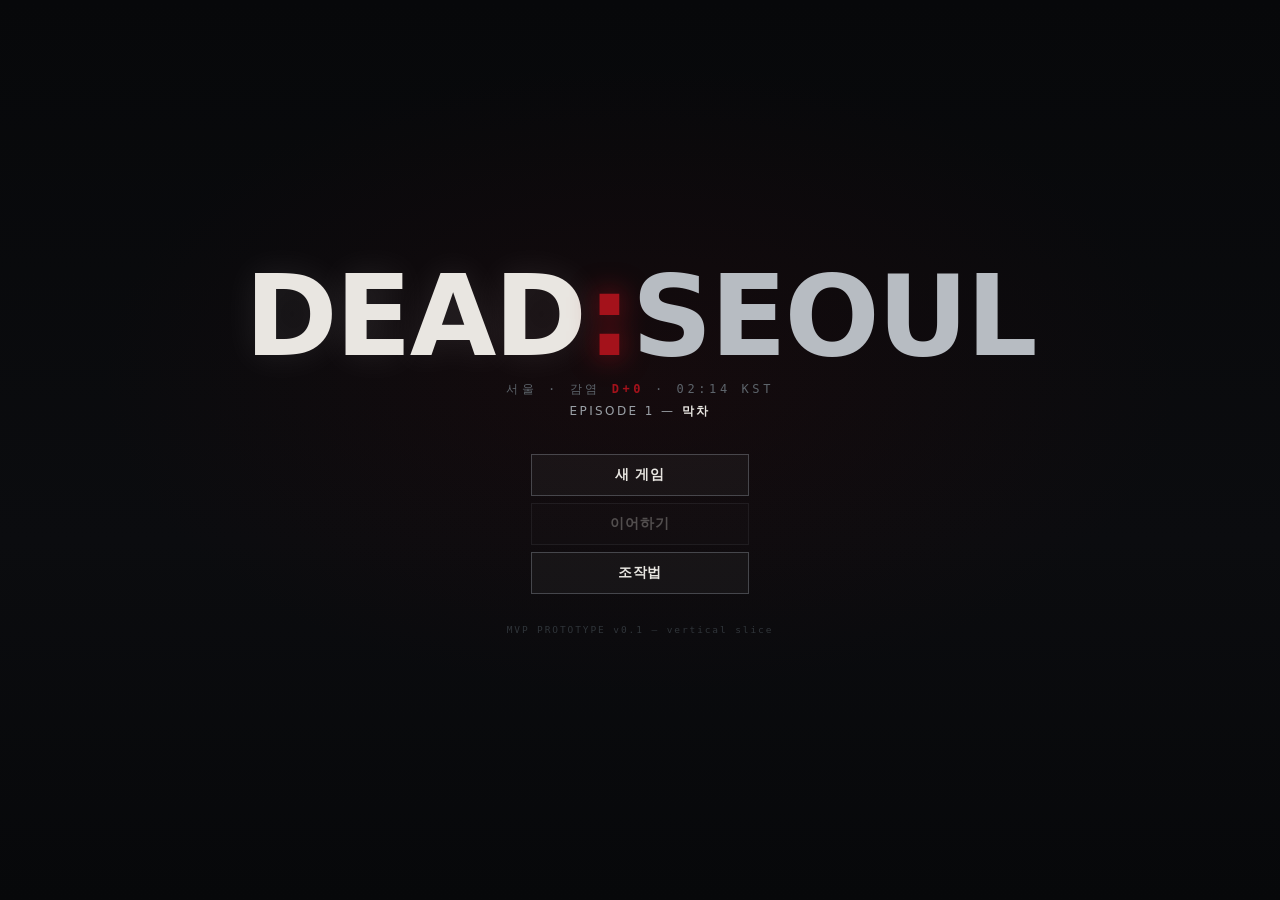
==== index.html @ 43e9d7fe "DEAD:SEOUL MVP v0.1 - EPISODE 1 vertical slice 2호선 5호차 내부 한 챕터를 끝까지 플레이 가능한 수직 슬라이스. 외부 이미지/사운드 에셋 없" ====
<!DOCTYPE html>
<html lang="ko">
<head>
<meta charset="utf-8">
<meta name="viewport" content="width=device-width,initial-scale=1,maximum-scale=1,user-scalable=no,viewport-fit=cover">
<meta name="theme-color" content="#07080a">
<title>DEAD:SEOUL — 1화 2호선</title>
<link rel="stylesheet" href="css/style.css">
</head>
<body>

<div id="stage">
  <!-- 월드 렌더 캔버스 (320x180 버퍼를 정수배 확대) -->
  <canvas id="screen" width="960" height="540"></canvas>

  <!-- ===================== HUD ===================== -->
  <div id="hud" class="hidden">

    <!-- 좌상단: 생존 스탯 -->
    <div id="stats">
      <div class="stat" data-k="hp">
        <span class="ico">HP</span>
        <div class="bar"><i></i><b></b></div>
        <span class="num">100</span>
      </div>
      <div class="stat" data-k="stamina">
        <span class="ico">STA</span>
        <div class="bar"><i></i><b></b></div>
        <span class="num">100</span>
      </div>
      <div class="stat" data-k="hunger">
        <span class="ico">허기</span>
        <div class="bar"><i></i><b></b></div>
        <span class="num">100</span>
      </div>
      <div class="stat" data-k="thirst">
        <span class="ico">갈증</span>
        <div class="bar"><i></i><b></b></div>
        <span class="num">100</span>
      </div>
      <div id="statuses"></div>
    </div>

    <!-- 우상단: 목표 -->
    <div id="objective">
      <div class="label">현재 목표</div>
      <div class="text">—</div>
      <div class="sub"></div>
    </div>

    <!-- 중앙 상단: 경고 배너 -->
    <div id="banner"></div>

    <!-- 하단 중앙: 핫바 -->
    <div id="hotbar"></div>

    <!-- 하단: 장착 정보 -->
    <div id="equip">
      <div class="slot" id="eq-weapon"><span class="k">무기</span><span class="v">맨손</span><div class="dur"><i></i></div></div>
      <div class="slot" id="eq-armor"><span class="k">보호구</span><span class="v">없음</span></div>
    </div>

    <!-- 상호작용 프롬프트 -->
    <div id="prompt" class="hidden"><kbd>E</kbd><span class="t"></span></div>

    <!-- 홀드 진행바 -->
    <div id="holdbar" class="hidden"><div class="lbl"></div><div class="track"><i></i></div></div>

    <!-- 토스트 로그 -->
    <div id="toasts"></div>

    <!-- 조준점 -->
    <div id="crosshair" class="hidden"></div>
  </div>

  <!-- ===================== 대화창 ===================== -->
  <div id="dialogue" class="hidden">
    <div class="portrait"><canvas width="64" height="64"></canvas></div>
    <div class="body">
      <div class="who">—</div>
      <div class="line"></div>
      <div class="choices hidden"></div>
      <div class="next">▼ <span>Space / 클릭</span></div>
    </div>
  </div>

  <!-- ===================== 인벤토리 / 제작 ===================== -->
  <div id="panel" class="hidden">
    <div class="panel-head">
      <div class="tabs">
        <button data-tab="inv" class="on">소지품 <kbd>Tab</kbd></button>
        <button data-tab="craft">제작 <kbd>C</kbd></button>
      </div>
      <button class="close">닫기 <kbd>Esc</kbd></button>
    </div>

    <div class="panel-body">
      <section data-pane="inv">
        <div class="grid" id="inv-grid"></div>
        <div class="detail" id="inv-detail">
          <div class="d-ico"><canvas width="48" height="48"></canvas></div>
          <div class="d-name">—</div>
          <div class="d-tag"></div>
          <div class="d-desc">아이템을 선택하세요.</div>
          <div class="d-stats"></div>
          <div class="d-acts"></div>
        </div>
      </section>

      <section data-pane="craft" class="hidden">
        <div class="recipes" id="craft-list"></div>
        <div class="detail" id="craft-detail">
          <div class="d-ico"><canvas width="48" height="48"></canvas></div>
          <div class="d-name">—</div>
          <div class="d-tag"></div>
          <div class="d-desc">제작할 물건을 선택하세요.</div>
          <div class="d-mats"></div>
          <div class="d-acts"></div>
        </div>
      </section>
    </div>
  </div>

  <!-- ===================== 타이틀 ===================== -->
  <div id="title">
    <div class="tv">
      <h1><span class="dead">DEAD</span><span class="colon">:</span><span class="seoul">SEOUL</span></h1>
      <div class="tagline">서울 · 감염 <b>D+0</b> · 02:14 KST</div>
      <div class="ep">EPISODE 1 — <em>막차</em></div>
      <div class="menu">
        <button data-act="new">새 게임</button>
        <button data-act="continue" disabled>이어하기</button>
        <button data-act="howto">조작법</button>
      </div>
      <div class="build">MVP PROTOTYPE v0.1 — vertical slice</div>
    </div>
  </div>

  <!-- ===================== 조작법 ===================== -->
  <div id="howto" class="hidden">
    <div class="sheet">
      <h2>조작법</h2>
      <ul>
        <li><kbd>W</kbd><kbd>A</kbd><kbd>S</kbd><kbd>D</kbd> 또는 방향키 — 이동</li>
        <li><kbd>Shift</kbd> — 달리기 (스태미나 소모 · 소음 발생)</li>
        <li><kbd>마우스 좌클릭</kbd> / <kbd>Space</kbd> — 공격 (바라보는 방향으로 휘두름)</li>
        <li><kbd>E</kbd> — 상호작용 / 줍기 / 수색 (길게 누르는 작업도 있음)</li>
        <li><kbd>1</kbd>~<kbd>5</kbd> — 핫바 슬롯 사용 / 장착</li>
        <li><kbd>Tab</kbd> — 소지품, <kbd>C</kbd> — 제작, <kbd>F</kbd> — 휴대폰 손전등</li>
        <li><kbd>Esc</kbd> — 일시정지</li>
      </ul>
      <p class="tip">좀비는 <b>소리</b>에 반응합니다. 달리기와 문 개방은 큰 소음을 만듭니다. 등 뒤에서 치면 치명타.</p>
      <button class="back">돌아가기</button>
    </div>
  </div>

  <!-- ===================== 일시정지 ===================== -->
  <div id="pause" class="hidden">
    <div class="sheet">
      <h2>일시정지</h2>
      <div class="menu">
        <button data-act="resume">계속하기</button>
        <button data-act="save">저장</button>
        <button data-act="howto">조작법</button>
        <button data-act="title">타이틀로</button>
      </div>
    </div>
  </div>

  <!-- ===================== 사망 ===================== -->
  <div id="gameover" class="hidden">
    <div class="sheet">
      <h2 class="dead-h">사망</h2>
      <p class="cause">—</p>
      <div class="menu">
        <button data-act="retry">마지막 지점부터</button>
        <button data-act="title">타이틀로</button>
      </div>
    </div>
  </div>

  <!-- ===================== 챕터 전환 / 엔딩 ===================== -->
  <div id="cinema" class="hidden">
    <div class="cin-body">
      <div class="cin-kicker"></div>
      <div class="cin-title"></div>
      <div class="cin-text"></div>
      <button class="cin-next hidden">계속</button>
    </div>
  </div>

  <!-- ===================== 모바일 터치 컨트롤 ===================== -->
  <div id="touch" class="hidden">
    <div id="tstick"><i></i></div>
    <div id="tbtns">
      <button data-t="attack">공격</button>
      <button data-t="interact">E</button>
      <button data-t="run">달리기</button>
    </div>
  </div>

  <div id="loading">LOADING…</div>
</div>

<!-- ===================== 스크립트 (의존 순서) ===================== -->
<script src="js/core/utils.js"></script>
<script src="js/core/input.js"></script>
<script src="js/core/audio.js"></script>
<script src="js/core/gfx.js"></script>
<script src="js/data/items.js"></script>
<script src="js/world/tiles.js"></script>
<script src="js/world/stage1_subway.js"></script>
<script src="js/systems/fx.js"></script>
<script src="js/systems/survival.js"></script>
<script src="js/systems/inventory.js"></script>
<script src="js/systems/combat.js"></script>
<script src="js/systems/dialogue.js"></script>
<script src="js/entities/actors.js"></script>
<script src="js/ui/hud.js"></script>
<script src="js/story/stage1.js"></script>
<script src="js/game.js"></script>
</body>
</html>
---- css/style.css ----
/* ==========================================================================
   DEAD:SEOUL — UI 스타일
   컨셉: 저조도 지하, 비상등 적색, 금속/콘크리트 그레이, 거친 픽셀 UI
   ========================================================================== */

:root{
  --bg:          #07080a;
  --ink:         #e8e6e1;
  --ink-dim:     #9aa0a6;
  --ink-faint:   #5d646b;
  --panel:       rgba(12,14,17,.92);
  --panel-2:     rgba(20,23,27,.96);
  --line:        rgba(190,200,210,.14);
  --line-hot:    rgba(190,200,210,.28);
  --blood:       #a4121b;
  --blood-dim:   #5e0d13;
  --warn:        #e0a526;
  --ok:          #5fa86b;
  --cold:        #5a8fa8;
  --hp:          #b3242c;
  --sta:         #c9a227;
  --hunger:      #b2703a;
  --thirst:      #3f7f9c;
  --shadow:      0 0 0 1px rgba(0,0,0,.9), 0 6px 22px rgba(0,0,0,.55);
  --font: "Pretendard", "Malgun Gothic", "맑은 고딕", "Apple SD Gothic Neo",
          "Noto Sans KR", system-ui, sans-serif;
  --mono: "DungGeunMo", ui-monospace, "Cascadia Mono", Consolas, monospace;
}

*{ margin:0; padding:0; box-sizing:border-box; }

html,body{
  width:100%; height:100%;
  background:#000;
  overflow:hidden;
  font-family:var(--font);
  color:var(--ink);
  -webkit-font-smoothing:antialiased;
  -webkit-tap-highlight-color:transparent;
  user-select:none;
}

#stage{
  position:fixed; inset:0;
  display:grid; place-items:center;
  background:
    radial-gradient(120% 100% at 50% 0%, #0d1013 0%, #05060750 60%, #000 100%),
    #000;
}

/* ---------- 월드 캔버스 ---------- */
#screen{
  display:block;
  image-rendering:pixelated;
  image-rendering:crisp-edges;
  background:#05060a;
  box-shadow:0 0 0 1px #15181d, 0 0 60px rgba(0,0,0,.9);
}

/* HUD / 오버레이는 캔버스 위에 절대배치 */
#hud, #dialogue, #panel, #title, #pause, #gameover, #cinema, #howto, #touch{
  position:absolute;
  z-index:5;
}
#hud{ inset:0; pointer-events:none; }

.hidden{ display:none !important; }

/* ==========================================================================
   스탯 바
   ========================================================================== */
#stats{
  position:absolute; top:14px; left:14px;
  display:flex; flex-direction:column; gap:5px;
  padding:9px 11px 10px;
  background:linear-gradient(180deg, rgba(10,12,15,.86), rgba(10,12,15,.62));
  border:1px solid var(--line);
  border-left:2px solid var(--blood-dim);
  backdrop-filter:blur(2px);
  min-width:212px;
}
.stat{ display:flex; align-items:center; gap:7px; font-size:10.5px; letter-spacing:.04em; }
.stat .ico{
  width:28px; flex:none; color:var(--ink-faint);
  font-family:var(--mono); font-size:9.5px; text-transform:uppercase;
}
.stat .bar{
  position:relative; flex:1; height:8px;
  background:rgba(0,0,0,.65);
  border:1px solid rgba(0,0,0,.8);
  box-shadow:inset 0 0 0 1px rgba(255,255,255,.05);
  overflow:hidden;
}
/* b = 지연 추적(고스트), i = 실제 값 */
.stat .bar b{
  position:absolute; inset:0 auto 0 0; width:100%;
  background:rgba(255,255,255,.17);
  transition:width .45s cubic-bezier(.2,.6,.2,1);
}
.stat .bar i{
  position:absolute; inset:0 auto 0 0; width:100%;
  transition:width .12s linear;
  background-image:linear-gradient(180deg, rgba(255,255,255,.28), rgba(0,0,0,.18));
}
.stat[data-k=hp]      .bar i{ background-color:var(--hp); }
.stat[data-k=stamina] .bar i{ background-color:var(--sta); }
.stat[data-k=hunger]  .bar i{ background-color:var(--hunger); }
.stat[data-k=thirst]  .bar i{ background-color:var(--thirst); }
.stat .num{
  width:26px; flex:none; text-align:right;
  font-family:var(--mono); font-size:10px; color:var(--ink-dim);
}
.stat.low .num{ color:var(--blood); }
.stat.low .bar i{ animation:pulseBar .9s ease-in-out infinite; }
@keyframes pulseBar{ 50%{ filter:brightness(1.65); } }

#statuses{ display:flex; flex-wrap:wrap; gap:4px; margin-top:3px; }
.status{
  font-size:9.5px; padding:2px 6px; letter-spacing:.03em;
  border:1px solid var(--line-hot); background:rgba(0,0,0,.5); color:var(--ink-dim);
}
.status.bad{ color:#ff8b8b; border-color:rgba(164,18,27,.6); background:rgba(80,10,14,.45); }
.status.good{ color:#9bd6a5; border-color:rgba(95,168,107,.5); background:rgba(14,40,20,.4); }
.status.warn{ color:#ffd27a; border-color:rgba(224,165,38,.5); background:rgba(54,40,8,.45); }

/* ==========================================================================
   목표 트래커
   ========================================================================== */
#objective{
  position:absolute; top:14px; right:14px;
  max-width:272px; text-align:right;
  padding:9px 12px;
  background:linear-gradient(180deg, rgba(10,12,15,.86), rgba(10,12,15,.5));
  border:1px solid var(--line);
  border-right:2px solid var(--blood-dim);
}
#objective .label{
  font-size:9px; letter-spacing:.22em; text-transform:uppercase;
  color:var(--ink-faint); font-family:var(--mono); margin-bottom:3px;
}
#objective .text{ font-size:13px; font-weight:700; line-height:1.35; }
#objective .sub{ font-size:10.5px; color:var(--warn); margin-top:3px; font-family:var(--mono); }
#objective.flash{ animation:objFlash .6s ease-out 2; }
@keyframes objFlash{ 50%{ border-right-color:var(--blood); background:rgba(80,12,16,.5); } }

/* ==========================================================================
   경고 배너
   ========================================================================== */
#banner{
  position:absolute; top:26%; left:50%; transform:translateX(-50%);
  text-align:center; pointer-events:none;
}
#banner .b-kick{
  font-family:var(--mono); font-size:11px; letter-spacing:.4em;
  color:var(--blood); text-transform:uppercase;
}
#banner .b-main{
  font-size:30px; font-weight:800; letter-spacing:.02em;
  text-shadow:0 2px 0 #000, 0 0 26px rgba(164,18,27,.5);
}
#banner.show{ animation:bannerIn 2.6s ease-out forwards; }
@keyframes bannerIn{
  0%{ opacity:0; transform:translateX(-50%) scale(1.14); filter:blur(6px); }
  14%{ opacity:1; transform:translateX(-50%) scale(1); filter:blur(0); }
  78%{ opacity:1; }
  100%{ opacity:0; }
}

/* ==========================================================================
   핫바 / 장착
   ========================================================================== */
#hotbar{
  position:absolute; bottom:16px; left:50%; transform:translateX(-50%);
  display:flex; gap:6px;
}
.hs{
  position:relative; width:46px; height:46px;
  background:rgba(8,10,12,.82);
  border:1px solid var(--line);
  display:grid; place-items:center;
}
.hs canvas{ width:32px; height:32px; image-rendering:pixelated; }
.hs .n{
  position:absolute; top:1px; left:3px;
  font-family:var(--mono); font-size:9px; color:var(--ink-faint);
}
.hs .c{
  position:absolute; bottom:1px; right:3px;
  font-family:var(--mono); font-size:10px; color:var(--ink);
  text-shadow:0 1px 0 #000;
}
.hs.sel{ border-color:var(--blood); box-shadow:0 0 0 1px var(--blood-dim), 0 0 14px rgba(164,18,27,.35); }
.hs.empty canvas{ opacity:.12; }
.hs.eq::after{
  content:""; position:absolute; inset:auto 0 0 0; height:2px; background:var(--cold);
}

#equip{
  position:absolute; bottom:18px; right:16px;
  display:flex; flex-direction:column; gap:5px; align-items:flex-end;
}
#equip .slot{
  display:flex; align-items:center; gap:7px;
  padding:4px 9px; background:rgba(8,10,12,.78);
  border:1px solid var(--line); font-size:10.5px;
}
#equip .k{ color:var(--ink-faint); font-family:var(--mono); font-size:9px; letter-spacing:.1em; }
#equip .v{ font-weight:700; }
#equip .dur{ width:40px; height:3px; background:rgba(0,0,0,.7); }
#equip .dur i{ display:block; height:100%; width:100%; background:var(--cold); }
#equip .dur.low i{ background:var(--blood); }

/* ==========================================================================
   상호작용 프롬프트 / 홀드바
   ========================================================================== */
#prompt{
  position:absolute; bottom:30%; left:50%; transform:translateX(-50%);
  display:flex; align-items:center; gap:8px;
  padding:5px 12px; background:rgba(8,10,12,.9);
  border:1px solid var(--line-hot); font-size:12px;
  animation:promptIn .14s ease-out;
}
@keyframes promptIn{ from{ opacity:0; transform:translate(-50%,4px); } }

kbd{
  display:inline-grid; place-items:center;
  min-width:18px; height:18px; padding:0 4px;
  font-family:var(--mono); font-size:10px;
  background:#1b1f24; color:var(--ink);
  border:1px solid #2c3238; border-bottom-width:2px;
}

#holdbar{
  position:absolute; bottom:26%; left:50%; transform:translateX(-50%);
  width:216px; text-align:center;
}
#holdbar .lbl{ font-size:11px; color:var(--ink-dim); margin-bottom:4px; font-family:var(--mono); }
#holdbar .track{ height:7px; background:rgba(0,0,0,.75); border:1px solid var(--line-hot); }
#holdbar .track i{
  display:block; height:100%; width:0%;
  background:linear-gradient(90deg, var(--blood-dim), var(--blood));
}

/* ==========================================================================
   토스트 로그
   ========================================================================== */
#toasts{
  position:absolute; left:14px; bottom:16px;
  display:flex; flex-direction:column-reverse; gap:3px; max-width:300px;
}
.toast{
  font-size:11px; padding:3px 9px;
  background:rgba(8,10,12,.8); border-left:2px solid var(--line-hot);
  color:var(--ink-dim);
  animation:toastIn .2s ease-out;
}
.toast b{ color:var(--ink); font-weight:700; }
.toast.get{ border-left-color:var(--ok); }
.toast.bad{ border-left-color:var(--blood); color:#f0b9b9; }
.toast.warn{ border-left-color:var(--warn); }
.toast.fade{ opacity:0; transition:opacity .5s linear; }
@keyframes toastIn{ from{ opacity:0; transform:translateX(-8px); } }

#crosshair{
  position:absolute; width:9px; height:9px; margin:-5px 0 0 -5px;
  border:1px solid rgba(255,255,255,.55); border-radius:50%;
  mix-blend-mode:difference;
}

/* ==========================================================================
   대화창
   ========================================================================== */
#dialogue{
  left:50%; bottom:5%; transform:translateX(-50%);
  width:min(700px, 88%);
  display:flex; gap:12px;
  padding:13px 15px;
  background:linear-gradient(180deg, rgba(14,16,20,.97), rgba(8,9,11,.97));
  border:1px solid var(--line-hot);
  border-top:2px solid var(--blood-dim);
  box-shadow:var(--shadow);
  z-index:9;
}
#dialogue .portrait{
  flex:none; width:64px; height:64px;
  background:#0c0e11; border:1px solid var(--line);
  display:grid; place-items:center;
}
#dialogue .portrait canvas{ width:64px; height:64px; image-rendering:pixelated; }
#dialogue .body{ flex:1; min-width:0; }
#dialogue .who{
  font-size:11px; letter-spacing:.14em; color:var(--blood);
  font-weight:700; margin-bottom:5px; text-transform:none;
}
#dialogue .line{ font-size:14px; line-height:1.62; min-height:3.2em; }
#dialogue .line em{ color:var(--warn); font-style:normal; }
#dialogue .next{
  margin-top:6px; text-align:right; font-size:10px; color:var(--ink-faint);
  font-family:var(--mono); animation:blink 1.1s steps(2) infinite;
}
@keyframes blink{ 50%{ opacity:.25; } }
#dialogue .choices{ display:flex; flex-direction:column; gap:4px; margin-top:8px; }
#dialogue .choices button{
  text-align:left; font:inherit; font-size:12.5px;
  padding:6px 10px; color:var(--ink);
  background:rgba(255,255,255,.03); border:1px solid var(--line);
  cursor:pointer;
}
#dialogue .choices button:hover,
#dialogue .choices button.on{
  background:rgba(164,18,27,.16); border-color:var(--blood-dim); color:#fff;
}

/* ==========================================================================
   패널 (소지품 / 제작)
   ========================================================================== */
#panel{
  inset:auto; left:50%; top:50%; transform:translate(-50%,-50%);
  width:min(760px, 94%); height:min(470px, 90%);
  background:var(--panel-2);
  border:1px solid var(--line-hot);
  box-shadow:var(--shadow);
  display:flex; flex-direction:column;
  z-index:10;
}
.panel-head{
  display:flex; justify-content:space-between; align-items:center;
  padding:9px 12px; border-bottom:1px solid var(--line);
  background:rgba(0,0,0,.35);
}
.tabs{ display:flex; gap:4px; }
.panel-head button{
  font:inherit; font-size:11.5px; color:var(--ink-dim);
  padding:5px 12px; background:transparent;
  border:1px solid transparent; cursor:pointer;
  display:flex; align-items:center; gap:6px;
}
.panel-head button:hover{ color:var(--ink); }
.panel-head .tabs button.on{
  color:var(--ink); background:rgba(164,18,27,.14);
  border-color:var(--blood-dim);
}
.panel-head .close{ color:var(--ink-faint); }

.panel-body{ flex:1; min-height:0; }
.panel-body section{ display:flex; height:100%; }

.grid{
  flex:1; padding:12px;
  display:grid; grid-template-columns:repeat(5, 1fr);
  grid-auto-rows:62px; gap:6px; align-content:start;
  overflow-y:auto;
}
.cell{
  position:relative; background:rgba(0,0,0,.4);
  border:1px solid var(--line); display:grid; place-items:center;
  cursor:pointer;
}
.cell canvas{ width:36px; height:36px; image-rendering:pixelated; }
.cell .c{
  position:absolute; bottom:2px; right:4px;
  font-family:var(--mono); font-size:10px; text-shadow:0 1px 0 #000;
}
.cell.sel{ border-color:var(--blood); background:rgba(164,18,27,.12); }
.cell.eq::after{ content:"장착"; position:absolute; top:2px; left:3px; font-size:8px; color:var(--cold); }
.cell.void{ cursor:default; opacity:.4; }

.recipes{ flex:1; padding:10px; overflow-y:auto; display:flex; flex-direction:column; gap:4px; }
.rcp{
  display:flex; align-items:center; gap:10px;
  padding:7px 9px; background:rgba(0,0,0,.35);
  border:1px solid var(--line); cursor:pointer;
}
.rcp canvas{ width:30px; height:30px; image-rendering:pixelated; flex:none; }
.rcp .r-n{ font-size:12.5px; font-weight:700; }
.rcp .r-m{ font-size:10px; color:var(--ink-faint); margin-top:2px; font-family:var(--mono); }
.rcp.ok{ border-left:2px solid var(--ok); }
.rcp.no{ opacity:.5; }
.rcp.locked{ opacity:.45; border-left:2px solid var(--blood-dim); }
.rcp.sel{ border-color:var(--blood); background:rgba(164,18,27,.12); }

.detail{
  flex:none; width:262px; padding:14px;
  border-left:1px solid var(--line);
  background:rgba(0,0,0,.28);
  display:flex; flex-direction:column; gap:7px;
  overflow-y:auto;
}
.detail .d-ico{ width:48px; height:48px; }
.detail canvas{ width:48px; height:48px; image-rendering:pixelated; }
.detail .d-name{ font-size:15px; font-weight:800; }
.detail .d-tag{ font-size:9.5px; letter-spacing:.14em; color:var(--blood); font-family:var(--mono); }
.detail .d-desc{ font-size:11.5px; line-height:1.6; color:var(--ink-dim); }
.detail .d-stats, .detail .d-mats{ display:flex; flex-direction:column; gap:3px; margin-top:2px; }
.kv{ display:flex; justify-content:space-between; font-size:11px; font-family:var(--mono); }
.kv span:first-child{ color:var(--ink-faint); }
.kv.no span:last-child{ color:var(--blood); }
.kv.yes span:last-child{ color:var(--ok); }
.d-acts{ display:flex; gap:5px; flex-wrap:wrap; margin-top:auto; padding-top:8px; }
.d-acts button{
  font:inherit; font-size:11.5px; padding:6px 13px; cursor:pointer;
  color:var(--ink); background:rgba(255,255,255,.04); border:1px solid var(--line-hot);
}
.d-acts button:hover{ background:rgba(164,18,27,.2); border-color:var(--blood); }
.d-acts button:disabled{ opacity:.35; cursor:default; }
.d-acts button.primary{ background:rgba(164,18,27,.26); border-color:var(--blood); font-weight:700; }

/* ==========================================================================
   타이틀
   ========================================================================== */
#title{
  inset:0; display:grid; place-items:center;
  background:
    radial-gradient(60% 50% at 50% 42%, rgba(60,10,12,.22), transparent 70%),
    linear-gradient(180deg,#07080a,#0b0c0f 60%,#07080a);
  z-index:20;
}
#title .tv{ text-align:center; padding:20px; }
#title h1{
  font-size:clamp(46px, 11vw, 112px);
  font-weight:900; letter-spacing:-.02em; line-height:.92;
  display:flex; justify-content:center; align-items:baseline; gap:.02em;
}
#title .dead{ color:#e9e6e1; text-shadow:0 0 34px rgba(255,255,255,.1); }
#title .colon{ color:var(--blood); text-shadow:0 0 28px rgba(164,18,27,.85); animation:colonFlick 4s infinite; }
#title .seoul{ color:#b7bcc2; }
@keyframes colonFlick{ 0%,92%,100%{opacity:1} 94%{opacity:.25} 96%{opacity:.9} 98%{opacity:.4} }
#title .tagline{
  margin-top:12px; font-family:var(--mono); font-size:12px;
  letter-spacing:.3em; color:var(--ink-faint);
}
#title .tagline b{ color:var(--blood); }
#title .ep{ margin-top:5px; font-size:12px; letter-spacing:.2em; color:var(--ink-dim); }
#title .ep em{ font-style:normal; color:var(--ink); font-weight:700; }
#title .menu{ margin-top:34px; display:flex; flex-direction:column; gap:7px; align-items:center; }
#title .menu button, #pause .menu button, #gameover .menu button{
  font:inherit; font-size:13.5px; font-weight:700; letter-spacing:.06em;
  width:218px; padding:11px 0; cursor:pointer;
  color:var(--ink); background:rgba(255,255,255,.035);
  border:1px solid var(--line-hot);
  transition:background .12s, border-color .12s, transform .08s;
}
#title .menu button:hover:not(:disabled),
#pause .menu button:hover, #gameover .menu button:hover{
  background:rgba(164,18,27,.2); border-color:var(--blood); transform:translateY(-1px);
}
#title .menu button:disabled{ opacity:.3; cursor:default; }
#title .build{
  margin-top:30px; font-family:var(--mono); font-size:9.5px;
  letter-spacing:.2em; color:#30353a;
}

/* ==========================================================================
   시트형 오버레이 (일시정지 / 사망 / 조작법)
   ========================================================================== */
#pause, #gameover, #howto{
  inset:0; display:grid; place-items:center;
  background:rgba(4,5,7,.82); backdrop-filter:blur(3px);
  z-index:21;
}
.sheet{
  padding:26px 30px; min-width:300px; max-width:560px;
  background:var(--panel-2); border:1px solid var(--line-hot);
  box-shadow:var(--shadow); text-align:center;
}
.sheet h2{ font-size:20px; letter-spacing:.14em; margin-bottom:18px; font-weight:800; }
.sheet .dead-h{ color:var(--blood); text-shadow:0 0 24px rgba(164,18,27,.5); }
#gameover .cause{ font-size:12.5px; color:var(--ink-dim); margin:-8px 0 20px; }
.sheet .menu{ display:flex; flex-direction:column; gap:7px; align-items:center; }
#howto .sheet{ text-align:left; }
#howto ul{ list-style:none; display:flex; flex-direction:column; gap:8px; font-size:12.5px; }
#howto li{ display:flex; align-items:center; gap:5px; flex-wrap:wrap; color:var(--ink-dim); }
#howto li kbd{ margin-right:2px; }
#howto .tip{
  margin-top:18px; padding:9px 11px; font-size:11.5px; line-height:1.6;
  color:var(--ink-dim); background:rgba(164,18,27,.1);
  border-left:2px solid var(--blood-dim);
}
#howto .tip b{ color:var(--ink); }
#howto .back{
  margin-top:20px; font:inherit; font-size:12.5px; padding:9px 24px; cursor:pointer;
  color:var(--ink); background:rgba(255,255,255,.04); border:1px solid var(--line-hot);
}
#howto .back:hover{ background:rgba(164,18,27,.2); border-color:var(--blood); }

/* ==========================================================================
   시네마틱 (챕터 전환 / 엔딩)
   ========================================================================== */
#cinema{
  inset:0; display:grid; place-items:center;
  background:#04050700; z-index:22;
  transition:background .8s linear;
}
#cinema.on{ background:#040507; }
.cin-body{ text-align:center; max-width:620px; padding:30px; }
.cin-kicker{
  font-family:var(--mono); font-size:11px; letter-spacing:.42em;
  color:var(--blood); margin-bottom:12px;
}
.cin-title{ font-size:30px; font-weight:900; letter-spacing:.02em; margin-bottom:18px; }
.cin-text{ font-size:13.5px; line-height:2; color:var(--ink-dim); white-space:pre-line; }
.cin-next{
  margin-top:28px; font:inherit; font-size:12.5px; padding:10px 28px; cursor:pointer;
  color:var(--ink); background:rgba(255,255,255,.04); border:1px solid var(--line-hot);
}
.cin-next:hover{ background:rgba(164,18,27,.2); border-color:var(--blood); }
.fade-up{ animation:fadeUp .9s ease-out both; }
@keyframes fadeUp{ from{ opacity:0; transform:translateY(10px); } }

/* ==========================================================================
   모바일 터치
   ========================================================================== */
#touch{ inset:0; z-index:6; pointer-events:none; }
#tstick{
  position:absolute; left:4%; bottom:7%;
  width:116px; height:116px; border-radius:50%;
  background:rgba(255,255,255,.04); border:1px solid var(--line);
  pointer-events:auto; touch-action:none;
}
#tstick i{
  position:absolute; left:50%; top:50%; width:44px; height:44px; margin:-22px 0 0 -22px;
  border-radius:50%; background:rgba(230,230,230,.16); border:1px solid var(--line-hot);
}
#tbtns{
  position:absolute; right:4%; bottom:7%;
  display:grid; grid-template-columns:repeat(2, 72px); gap:8px;
  pointer-events:auto;
}
#tbtns button{
  font:inherit; font-size:12px; font-weight:700; height:52px; cursor:pointer;
  color:var(--ink); background:rgba(10,12,15,.7); border:1px solid var(--line-hot);
  border-radius:4px; touch-action:none;
}
#tbtns button[data-t=attack]{ grid-column:span 2; background:rgba(164,18,27,.3); border-color:var(--blood-dim); }
#tbtns button:active{ background:rgba(164,18,27,.5); }

#loading{
  position:absolute; inset:0; display:grid; place-items:center;
  background:#000; color:#2a2f34; z-index:30;
  font-family:var(--mono); font-size:12px; letter-spacing:.4em;
}

/* 피격 비네트 (JS가 opacity 조절) */
#hud::after{
  content:""; position:absolute; inset:0; pointer-events:none;
  box-shadow:inset 0 0 120px 10px rgba(130,12,18,.9);
  opacity:0; transition:opacity .35s ease-out;
}
#hud.hurt::after{ opacity:1; transition:opacity .04s linear; }

@media (max-width:640px){
  #stats{ min-width:168px; transform:scale(.86); transform-origin:top left; }
  #objective{ max-width:200px; transform:scale(.86); transform-origin:top right; }
  #hotbar{ transform:translateX(-50%) scale(.84); bottom:8px; }
  #equip{ transform:scale(.84); transform-origin:bottom right; }
}
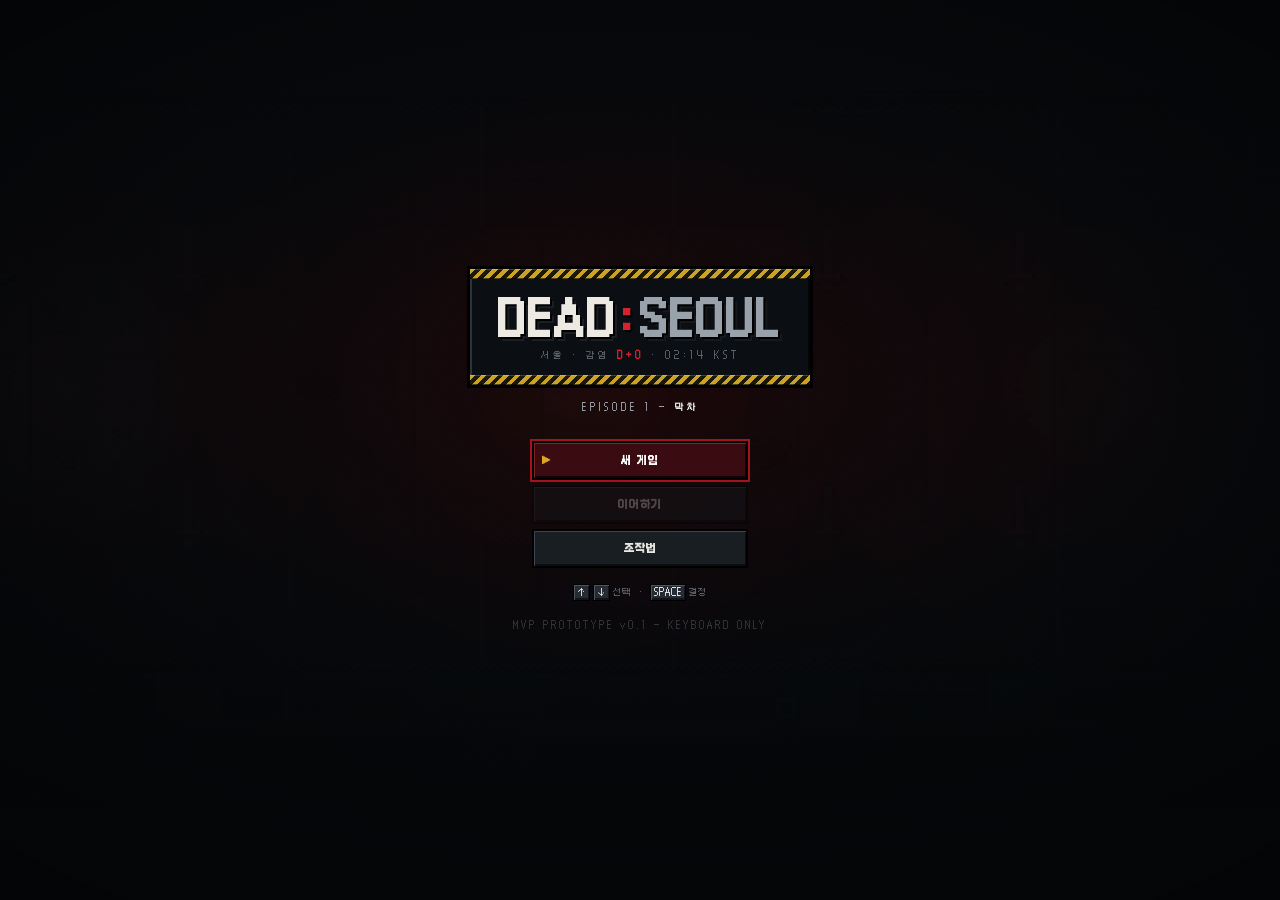
==== commit 454687aa: "키보드 전용 조작 + 맵/UI/타이틀 도트(ZELTER풍) 리디자인 조작에서 마우스를 완전히 걷어내고, 월드·UI·타이틀을 일관된 도트 규칙으로 다시 그렸다.  ■ 키보드 전용 조" ====
--- a/index.html
+++ b/index.html
@@ -5,6 +5,8 @@
 <meta name="viewport" content="width=device-width,initial-scale=1,maximum-scale=1,user-scalable=no,viewport-fit=cover">
 <meta name="theme-color" content="#07080a">
 <title>DEAD:SEOUL — 1화 2호선</title>
+<link rel="preload" href="fonts/Galmuri11.woff2" as="font" type="font/woff2" crossorigin>
+<link rel="preload" href="fonts/Galmuri9.woff2" as="font" type="font/woff2" crossorigin>
 <link rel="stylesheet" href="css/style.css">
 </head>
 <body>
@@ -68,9 +70,6 @@
 
     <!-- 토스트 로그 -->
     <div id="toasts"></div>
-
-    <!-- 조준점 -->
-    <div id="crosshair" class="hidden"></div>
   </div>
 
   <!-- ===================== 대화창 ===================== -->
@@ -80,7 +79,7 @@
       <div class="who">—</div>
       <div class="line"></div>
       <div class="choices hidden"></div>
-      <div class="next">▼ <span>Space / 클릭</span></div>
+      <div class="next">▼ <span>SPACE</span></div>
     </div>
   </div>
 
@@ -124,15 +123,20 @@
   <!-- ===================== 타이틀 ===================== -->
   <div id="title">
     <div class="tv">
-      <h1><span class="dead">DEAD</span><span class="colon">:</span><span class="seoul">SEOUL</span></h1>
-      <div class="tagline">서울 · 감염 <b>D+0</b> · 02:14 KST</div>
+      <div class="plate">
+        <div class="hazard"></div>
+        <h1><span class="dead">DEAD</span><span class="colon">:</span><span class="seoul">SEOUL</span></h1>
+        <div class="tagline">서울 · 감염 <b>D+0</b> · 02:14 KST</div>
+        <div class="hazard"></div>
+      </div>
       <div class="ep">EPISODE 1 — <em>막차</em></div>
       <div class="menu">
         <button data-act="new">새 게임</button>
         <button data-act="continue" disabled>이어하기</button>
         <button data-act="howto">조작법</button>
       </div>
-      <div class="build">MVP PROTOTYPE v0.1 — vertical slice</div>
+      <div class="hint"><kbd>↑</kbd><kbd>↓</kbd> 선택 &nbsp;·&nbsp; <kbd>SPACE</kbd> 결정</div>
+      <div class="build">MVP PROTOTYPE v0.1 — KEYBOARD ONLY</div>
     </div>
   </div>
 
@@ -140,16 +144,19 @@
   <div id="howto" class="hidden">
     <div class="sheet">
       <h2>조작법</h2>
+      <p class="lede">이 게임은 <b>키보드만</b>으로 조작합니다. 마우스는 쓰지 않습니다.</p>
       <ul>
-        <li><kbd>W</kbd><kbd>A</kbd><kbd>S</kbd><kbd>D</kbd> 또는 방향키 — 이동</li>
+        <li><kbd>W</kbd><kbd>A</kbd><kbd>S</kbd><kbd>D</kbd> / <kbd>↑</kbd><kbd>←</kbd><kbd>↓</kbd><kbd>→</kbd> — 이동 <em>(누른 방향이 곧 바라보는 방향)</em></li>
+        <li><kbd>Q</kbd> <b>(누른 채)</b> — 제자리 조준 : 멈춰 서서 방향만 돌린다</li>
+        <li><kbd>Space</kbd> — 공격 (바라보는 방향으로 휘두름)</li>
         <li><kbd>Shift</kbd> — 달리기 (스태미나 소모 · 소음 발생)</li>
-        <li><kbd>마우스 좌클릭</kbd> / <kbd>Space</kbd> — 공격 (바라보는 방향으로 휘두름)</li>
         <li><kbd>E</kbd> — 상호작용 / 줍기 / 수색 (길게 누르는 작업도 있음)</li>
+        <li><kbd>R</kbd> — 보조 동작 (소화기 분사 등)</li>
         <li><kbd>1</kbd>~<kbd>5</kbd> — 핫바 슬롯 사용 / 장착</li>
-        <li><kbd>Tab</kbd> — 소지품, <kbd>C</kbd> — 제작, <kbd>F</kbd> — 휴대폰 손전등</li>
-        <li><kbd>Esc</kbd> — 일시정지</li>
+        <li><kbd>Tab</kbd> 소지품 &nbsp;·&nbsp; <kbd>C</kbd> 제작 &nbsp;·&nbsp; <kbd>F</kbd> 휴대폰 손전등</li>
+        <li><kbd>Esc</kbd> — 일시정지 &nbsp;·&nbsp; 메뉴는 <kbd>↑</kbd><kbd>↓</kbd>와 <kbd>Space</kbd></li>
       </ul>
-      <p class="tip">좀비는 <b>소리</b>에 반응합니다. 달리기와 문 개방은 큰 소음을 만듭니다. 등 뒤에서 치면 치명타.</p>
+      <p class="tip">발밑의 작은 점이 <b>바라보는 방향</b>입니다. 좀비는 <b>소리</b>에 반응합니다 — 달리기와 문 개방은 큰 소음을 만듭니다. 등 뒤에서 치면 치명타.</p>
       <button class="back">돌아가기</button>
     </div>
   </div>
--- a/css/style.css
+++ b/css/style.css
@@ -1,18 +1,50 @@
 /* ==========================================================================
-   DEAD:SEOUL — UI 스타일
-   컨셉: 저조도 지하, 비상등 적색, 금속/콘크리트 그레이, 거친 픽셀 UI
-   ========================================================================== */
+   DEAD:SEOUL — UI 스타일  [DOT PASS v0.2]
+   컨셉: 저조도 지하 · 비상등 적색 · 금속/콘크리트 · 전부 "도트"로 보이는 UI
+
+   도트 UI 규칙 (전체에 일관 적용)
+     1. 폰트는 비트맵 한글 픽셀폰트(Galmuri)만 쓰고, 안티에일리어싱을 끈다.
+        크기는 폰트의 픽셀 그리드 배수(9 / 11 / 22 / 33 / 44)만 사용한다.
+     2. 곡선 금지 — border-radius / blur / backdrop-filter 를 쓰지 않는다.
+     3. 면은 단색, 입체는 1px 베벨(밝은 윗변 + 어두운 밑변)로만 만든다.
+     4. 그라데이션 대신 계단형(hard stop) 또는 체커 디더를 쓴다.
+     5. 모든 수치는 정수 px. 반투명은 쓰되 흐림은 쓰지 않는다.
+   ========================================================================== */
+
+/* ---------- 비트맵 픽셀 한글 폰트 (Galmuri · SIL OFL 1.1) ---------- */
+@font-face{
+  font-family:'Galmuri11';
+  font-style:normal; font-weight:400; font-display:block;
+  src:local('Galmuri11 Regular'), url('../fonts/Galmuri11.woff2') format('woff2');
+}
+@font-face{
+  font-family:'Galmuri11';
+  font-style:normal; font-weight:700; font-display:block;
+  src:local('Galmuri11 Bold'), url('../fonts/Galmuri11-Bold.woff2') format('woff2');
+}
+@font-face{
+  font-family:'Galmuri9';
+  font-style:normal; font-weight:400; font-display:block;
+  src:local('Galmuri9 Regular'), url('../fonts/Galmuri9.woff2') format('woff2');
+}
 
 :root{
   --bg:          #07080a;
   --ink:         #e8e6e1;
   --ink-dim:     #9aa0a6;
   --ink-faint:   #5d646b;
-  --panel:       rgba(12,14,17,.92);
-  --panel-2:     rgba(20,23,27,.96);
-  --line:        rgba(190,200,210,.14);
-  --line-hot:    rgba(190,200,210,.28);
+
+  /* 패널: 단색 + 1px 베벨 */
+  --panel:       #0d1013;
+  --panel-2:     #12161a;
+  --panel-3:     #191e23;
+  --edge-hi:     #343c44;      /* 베벨 윗변 */
+  --edge-lo:     #040506;      /* 베벨 밑변 */
+  --line:        #272e35;
+  --line-hot:    #3d4650;
+
   --blood:       #a4121b;
+  --blood-lit:   #d4232e;
   --blood-dim:   #5e0d13;
   --warn:        #e0a526;
   --ok:          #5fa86b;
@@ -21,10 +53,9 @@
   --sta:         #c9a227;
   --hunger:      #b2703a;
   --thirst:      #3f7f9c;
-  --shadow:      0 0 0 1px rgba(0,0,0,.9), 0 6px 22px rgba(0,0,0,.55);
-  --font: "Pretendard", "Malgun Gothic", "맑은 고딕", "Apple SD Gothic Neo",
-          "Noto Sans KR", system-ui, sans-serif;
-  --mono: "DungGeunMo", ui-monospace, "Cascadia Mono", Consolas, monospace;
+
+  --font: 'Galmuri11', 'DungGeunMo', 'Neo둥근모', 'Malgun Gothic', '맑은 고딕', monospace;
+  --mono: 'Galmuri9', 'Galmuri11', 'DungGeunMo', ui-monospace, monospace;
 }
 
 *{ margin:0; padding:0; box-sizing:border-box; }
@@ -34,8 +65,14 @@
   background:#000;
   overflow:hidden;
   font-family:var(--font);
+  font-size:11px;
+  line-height:1.55;
   color:var(--ink);
-  -webkit-font-smoothing:antialiased;
+  /* 픽셀폰트는 절대 매끄럽게 하지 않는다 */
+  -webkit-font-smoothing:none;
+  -moz-osx-font-smoothing:unset;
+  font-smooth:never;
+  text-rendering:optimizeSpeed;
   -webkit-tap-highlight-color:transparent;
   user-select:none;
 }
@@ -44,8 +81,15 @@
   position:fixed; inset:0;
   display:grid; place-items:center;
   background:
-    radial-gradient(120% 100% at 50% 0%, #0d1013 0%, #05060750 60%, #000 100%),
+    repeating-linear-gradient(0deg, #0b0e11 0 2px, #080a0c 2px 4px),
     #000;
+}
+/* 화면 전체 비네트 — 주사선은 월드 버퍼(fx.post)에서 픽셀 격자에 맞춰 그린다.
+   여기서 또 깔면 주기가 어긋나 모아레가 생기므로 비네트만 둔다. */
+#stage::after{
+  content:""; position:absolute; inset:0; z-index:40; pointer-events:none;
+  background:radial-gradient(130% 110% at 50% 50%,
+    rgba(0,0,0,0) 0 55%, rgba(0,0,0,.22) 55% 78%, rgba(0,0,0,.48) 78% 100%);
 }
 
 /* ---------- 월드 캔버스 ---------- */
@@ -54,7 +98,13 @@
   image-rendering:pixelated;
   image-rendering:crisp-edges;
   background:#05060a;
-  box-shadow:0 0 0 1px #15181d, 0 0 60px rgba(0,0,0,.9);
+  /* 키보드 전용 — 월드 위에서는 커서를 감춘다 */
+  cursor:none;
+  /* 액자: 1px 하이라이트 + 2px 다크 — 기판에 박힌 패널처럼 */
+  box-shadow:
+    0 0 0 1px #000,
+    0 0 0 3px #15191e,
+    0 0 0 4px #090b0e;
 }
 
 /* HUD / 오버레이는 캔버스 위에 절대배치 */
@@ -67,248 +117,306 @@
 .hidden{ display:none !important; }
 
 /* ==========================================================================
+   공용 — 픽셀 베벨 박스
+   ========================================================================== */
+.px-box,
+#stats, #objective, #equip .slot, .hs, #prompt, #holdbar .track,
+#dialogue, #panel, .sheet, .cell, .rcp, kbd{
+  border-radius:0 !important;
+}
+
+/* ==========================================================================
    스탯 바
    ========================================================================== */
 #stats{
-  position:absolute; top:14px; left:14px;
-  display:flex; flex-direction:column; gap:5px;
-  padding:9px 11px 10px;
-  background:linear-gradient(180deg, rgba(10,12,15,.86), rgba(10,12,15,.62));
-  border:1px solid var(--line);
-  border-left:2px solid var(--blood-dim);
-  backdrop-filter:blur(2px);
-  min-width:212px;
-}
-.stat{ display:flex; align-items:center; gap:7px; font-size:10.5px; letter-spacing:.04em; }
+  position:absolute; top:12px; left:12px;
+  display:flex; flex-direction:column; gap:4px;
+  padding:8px 9px;
+  min-width:198px;
+  background:var(--panel);
+  border:2px solid #000;
+  box-shadow:
+    inset 1px 1px 0 var(--edge-hi),
+    inset -1px -1px 0 var(--edge-lo),
+    0 0 0 1px #000;
+}
+#stats::before{
+  /* 좌측 적색 식별 띠 */
+  content:""; position:absolute; left:-2px; top:-2px; bottom:-2px; width:2px;
+  background:var(--blood-dim);
+}
+.stat{ display:flex; align-items:center; gap:6px; font-size:11px; }
 .stat .ico{
-  width:28px; flex:none; color:var(--ink-faint);
-  font-family:var(--mono); font-size:9.5px; text-transform:uppercase;
+  width:30px; flex:none; color:var(--ink-faint);
+  font-family:var(--mono); font-size:9px; text-transform:uppercase;
 }
 .stat .bar{
   position:relative; flex:1; height:8px;
-  background:rgba(0,0,0,.65);
-  border:1px solid rgba(0,0,0,.8);
-  box-shadow:inset 0 0 0 1px rgba(255,255,255,.05);
+  background:#05070a;
+  box-shadow:inset 1px 1px 0 #000, inset -1px -1px 0 #1d2329;
   overflow:hidden;
 }
 /* b = 지연 추적(고스트), i = 실제 값 */
 .stat .bar b{
   position:absolute; inset:0 auto 0 0; width:100%;
-  background:rgba(255,255,255,.17);
-  transition:width .45s cubic-bezier(.2,.6,.2,1);
+  background:#3a4249;
+  transition:width .4s steps(8, end);
 }
 .stat .bar i{
   position:absolute; inset:0 auto 0 0; width:100%;
-  transition:width .12s linear;
-  background-image:linear-gradient(180deg, rgba(255,255,255,.28), rgba(0,0,0,.18));
+  transition:width .1s steps(4, end);
+}
+/* 채워진 부분에만 들어가는 계단형 명암 (블러 없음) */
+.stat .bar i::after{
+  content:""; position:absolute; inset:0;
+  background:linear-gradient(180deg,
+    rgba(255,255,255,.26) 0 2px, rgba(0,0,0,0) 2px 6px, rgba(0,0,0,.28) 6px 8px);
+}
+/* 눈금은 트랙에 고정 — 4px 주기로 쪼개 "도트 게이지"로 보이게 한다 */
+.stat .bar::after{
+  content:""; position:absolute; inset:0; pointer-events:none;
+  background:repeating-linear-gradient(90deg, rgba(0,0,0,0) 0 3px, rgba(0,0,0,.6) 3px 4px);
 }
 .stat[data-k=hp]      .bar i{ background-color:var(--hp); }
 .stat[data-k=stamina] .bar i{ background-color:var(--sta); }
 .stat[data-k=hunger]  .bar i{ background-color:var(--hunger); }
 .stat[data-k=thirst]  .bar i{ background-color:var(--thirst); }
 .stat .num{
-  width:26px; flex:none; text-align:right;
-  font-family:var(--mono); font-size:10px; color:var(--ink-dim);
-}
-.stat.low .num{ color:var(--blood); }
-.stat.low .bar i{ animation:pulseBar .9s ease-in-out infinite; }
-@keyframes pulseBar{ 50%{ filter:brightness(1.65); } }
-
-#statuses{ display:flex; flex-wrap:wrap; gap:4px; margin-top:3px; }
+  width:24px; flex:none; text-align:right;
+  font-family:var(--mono); font-size:9px; color:var(--ink-dim);
+}
+.stat.low .num{ color:var(--blood-lit); }
+.stat.low .bar i{ animation:pulseBar .8s steps(2) infinite; }
+@keyframes pulseBar{ 50%{ filter:brightness(1.7); } }
+
+#statuses{ display:flex; flex-wrap:wrap; gap:3px; margin-top:2px; }
 .status{
-  font-size:9.5px; padding:2px 6px; letter-spacing:.03em;
-  border:1px solid var(--line-hot); background:rgba(0,0,0,.5); color:var(--ink-dim);
-}
-.status.bad{ color:#ff8b8b; border-color:rgba(164,18,27,.6); background:rgba(80,10,14,.45); }
-.status.good{ color:#9bd6a5; border-color:rgba(95,168,107,.5); background:rgba(14,40,20,.4); }
-.status.warn{ color:#ffd27a; border-color:rgba(224,165,38,.5); background:rgba(54,40,8,.45); }
+  font-family:var(--mono); font-size:9px; padding:2px 4px;
+  border:1px solid var(--line-hot); background:#05070a; color:var(--ink-dim);
+}
+.status.bad{ color:#ff8b8b; border-color:#6b1118; background:#1c0608; }
+.status.good{ color:#9bd6a5; border-color:#2c5733; background:#07170b; }
+.status.warn{ color:#ffd27a; border-color:#6b5112; background:#1b1405; }
 
 /* ==========================================================================
    목표 트래커
    ========================================================================== */
 #objective{
-  position:absolute; top:14px; right:14px;
-  max-width:272px; text-align:right;
-  padding:9px 12px;
-  background:linear-gradient(180deg, rgba(10,12,15,.86), rgba(10,12,15,.5));
-  border:1px solid var(--line);
-  border-right:2px solid var(--blood-dim);
+  position:absolute; top:12px; right:12px;
+  max-width:248px; text-align:right;
+  padding:8px 10px;
+  background:var(--panel);
+  border:2px solid #000;
+  box-shadow:
+    inset 1px 1px 0 var(--edge-hi),
+    inset -1px -1px 0 var(--edge-lo),
+    0 0 0 1px #000;
+}
+#objective::before{
+  content:""; position:absolute; right:-2px; top:-2px; bottom:-2px; width:2px;
+  background:var(--blood-dim);
 }
 #objective .label{
-  font-size:9px; letter-spacing:.22em; text-transform:uppercase;
-  color:var(--ink-faint); font-family:var(--mono); margin-bottom:3px;
-}
-#objective .text{ font-size:13px; font-weight:700; line-height:1.35; }
-#objective .sub{ font-size:10.5px; color:var(--warn); margin-top:3px; font-family:var(--mono); }
-#objective.flash{ animation:objFlash .6s ease-out 2; }
-@keyframes objFlash{ 50%{ border-right-color:var(--blood); background:rgba(80,12,16,.5); } }
+  font-family:var(--mono); font-size:9px; letter-spacing:2px;
+  text-transform:uppercase; color:var(--ink-faint); margin-bottom:2px;
+}
+#objective .text{ font-size:11px; font-weight:700; line-height:1.5; }
+#objective .sub{ font-family:var(--mono); font-size:9px; color:var(--warn); margin-top:3px; }
+#objective.flash{ animation:objFlash .5s steps(2) 3; }
+@keyframes objFlash{ 50%{ background:#2a070a; } }
 
 /* ==========================================================================
    경고 배너
    ========================================================================== */
 #banner{
-  position:absolute; top:26%; left:50%; transform:translateX(-50%);
-  text-align:center; pointer-events:none;
+  position:absolute; top:24%; left:50%; transform:translateX(-50%);
+  text-align:center; pointer-events:none; width:max-content;
 }
 #banner .b-kick{
-  font-family:var(--mono); font-size:11px; letter-spacing:.4em;
-  color:var(--blood); text-transform:uppercase;
+  font-family:var(--mono); font-size:9px; letter-spacing:5px;
+  color:var(--blood-lit); text-transform:uppercase;
 }
 #banner .b-main{
-  font-size:30px; font-weight:800; letter-spacing:.02em;
-  text-shadow:0 2px 0 #000, 0 0 26px rgba(164,18,27,.5);
-}
-#banner.show{ animation:bannerIn 2.6s ease-out forwards; }
+  font-size:33px; font-weight:700; margin-top:4px;
+  color:#fff;
+  /* 하드 픽셀 그림자 — blur 없음 */
+  text-shadow:2px 2px 0 #000, 4px 4px 0 var(--blood-dim);
+}
+#banner.show{ animation:bannerIn 2.6s steps(12) forwards; }
 @keyframes bannerIn{
-  0%{ opacity:0; transform:translateX(-50%) scale(1.14); filter:blur(6px); }
-  14%{ opacity:1; transform:translateX(-50%) scale(1); filter:blur(0); }
-  78%{ opacity:1; }
-  100%{ opacity:0; }
+  0%{ opacity:0; } 10%{ opacity:1; } 80%{ opacity:1; } 100%{ opacity:0; }
 }
 
 /* ==========================================================================
    핫바 / 장착
    ========================================================================== */
 #hotbar{
-  position:absolute; bottom:16px; left:50%; transform:translateX(-50%);
-  display:flex; gap:6px;
+  position:absolute; bottom:14px; left:50%; transform:translateX(-50%);
+  display:flex; gap:4px;
 }
 .hs{
-  position:relative; width:46px; height:46px;
-  background:rgba(8,10,12,.82);
-  border:1px solid var(--line);
+  position:relative; width:44px; height:44px;
+  background:var(--panel-2);
+  border:2px solid #000;
+  box-shadow:inset 1px 1px 0 var(--edge-hi), inset -1px -1px 0 var(--edge-lo);
   display:grid; place-items:center;
 }
 .hs canvas{ width:32px; height:32px; image-rendering:pixelated; }
 .hs .n{
-  position:absolute; top:1px; left:3px;
+  position:absolute; top:0; left:2px;
   font-family:var(--mono); font-size:9px; color:var(--ink-faint);
 }
 .hs .c{
-  position:absolute; bottom:1px; right:3px;
-  font-family:var(--mono); font-size:10px; color:var(--ink);
-  text-shadow:0 1px 0 #000;
-}
-.hs.sel{ border-color:var(--blood); box-shadow:0 0 0 1px var(--blood-dim), 0 0 14px rgba(164,18,27,.35); }
+  position:absolute; bottom:0; right:2px;
+  font-family:var(--mono); font-size:9px; color:var(--ink);
+  text-shadow:1px 1px 0 #000;
+}
+.hs.sel{
+  background:#1b0a0c;
+  box-shadow:inset 1px 1px 0 #6a2228, inset -1px -1px 0 var(--edge-lo), 0 0 0 2px var(--blood);
+}
 .hs.empty canvas{ opacity:.12; }
 .hs.eq::after{
-  content:""; position:absolute; inset:auto 0 0 0; height:2px; background:var(--cold);
+  content:""; position:absolute; inset:auto 2px 2px 2px; height:2px; background:var(--cold);
 }
 
 #equip{
-  position:absolute; bottom:18px; right:16px;
-  display:flex; flex-direction:column; gap:5px; align-items:flex-end;
+  position:absolute; bottom:14px; right:12px;
+  display:flex; flex-direction:column; gap:4px; align-items:flex-end;
 }
 #equip .slot{
+  display:flex; align-items:center; gap:6px;
+  padding:3px 7px; background:var(--panel);
+  border:2px solid #000;
+  box-shadow:inset 1px 1px 0 var(--edge-hi), inset -1px -1px 0 var(--edge-lo);
+  font-size:11px;
+}
+#equip .k{ color:var(--ink-faint); font-family:var(--mono); font-size:9px; }
+#equip .v{ font-weight:700; }
+#equip .dur{
+  position:relative; overflow:hidden;
+  width:36px; height:4px; background:#05070a; box-shadow:inset 1px 1px 0 #000;
+}
+#equip .dur i{ display:block; height:100%; width:100%; background:var(--cold); }
+#equip .dur::after{
+  content:""; position:absolute; inset:0; pointer-events:none;
+  background:repeating-linear-gradient(90deg, rgba(0,0,0,0) 0 3px, rgba(0,0,0,.55) 3px 4px);
+}
+#equip .dur.low i{ background-color:var(--blood); }
+
+/* ==========================================================================
+   상호작용 프롬프트 / 홀드바
+   ========================================================================== */
+#prompt{
+  position:absolute; bottom:28%; left:50%; transform:translateX(-50%);
   display:flex; align-items:center; gap:7px;
-  padding:4px 9px; background:rgba(8,10,12,.78);
-  border:1px solid var(--line); font-size:10.5px;
-}
-#equip .k{ color:var(--ink-faint); font-family:var(--mono); font-size:9px; letter-spacing:.1em; }
-#equip .v{ font-weight:700; }
-#equip .dur{ width:40px; height:3px; background:rgba(0,0,0,.7); }
-#equip .dur i{ display:block; height:100%; width:100%; background:var(--cold); }
-#equip .dur.low i{ background:var(--blood); }
-
-/* ==========================================================================
-   상호작용 프롬프트 / 홀드바
-   ========================================================================== */
-#prompt{
-  position:absolute; bottom:30%; left:50%; transform:translateX(-50%);
-  display:flex; align-items:center; gap:8px;
-  padding:5px 12px; background:rgba(8,10,12,.9);
-  border:1px solid var(--line-hot); font-size:12px;
-  animation:promptIn .14s ease-out;
-}
-@keyframes promptIn{ from{ opacity:0; transform:translate(-50%,4px); } }
-
+  padding:5px 10px; background:var(--panel);
+  border:2px solid #000;
+  box-shadow:inset 1px 1px 0 var(--edge-hi), inset -1px -1px 0 var(--edge-lo);
+  font-size:11px;
+}
 kbd{
   display:inline-grid; place-items:center;
-  min-width:18px; height:18px; padding:0 4px;
-  font-family:var(--mono); font-size:10px;
-  background:#1b1f24; color:var(--ink);
-  border:1px solid #2c3238; border-bottom-width:2px;
+  min-width:17px; height:17px; padding:0 3px;
+  font-family:var(--mono); font-size:9px; line-height:1;
+  background:#262c33; color:var(--ink);
+  border:1px solid #000;
+  /* 키캡 — 윗변 하이라이트 + 2px 밑변 */
+  box-shadow:inset 1px 1px 0 #4c555f, inset -1px -2px 0 #11151a;
 }
 
 #holdbar{
-  position:absolute; bottom:26%; left:50%; transform:translateX(-50%);
-  width:216px; text-align:center;
-}
-#holdbar .lbl{ font-size:11px; color:var(--ink-dim); margin-bottom:4px; font-family:var(--mono); }
-#holdbar .track{ height:7px; background:rgba(0,0,0,.75); border:1px solid var(--line-hot); }
+  position:absolute; bottom:24%; left:50%; transform:translateX(-50%);
+  width:208px; text-align:center;
+}
+#holdbar .lbl{ font-family:var(--mono); font-size:9px; color:var(--ink-dim); margin-bottom:3px; }
+#holdbar .track{
+  position:relative; overflow:hidden;
+  height:8px; background:#05070a;
+  border:2px solid #000;
+  box-shadow:inset 1px 1px 0 #1d2329;
+}
 #holdbar .track i{
   display:block; height:100%; width:0%;
-  background:linear-gradient(90deg, var(--blood-dim), var(--blood));
+  background:var(--blood);
+  transition:width .06s steps(2, end);
+}
+#holdbar .track::after{
+  content:""; position:absolute; inset:0; pointer-events:none;
+  background:repeating-linear-gradient(90deg, rgba(0,0,0,0) 0 3px, rgba(0,0,0,.55) 3px 4px);
 }
 
 /* ==========================================================================
    토스트 로그
    ========================================================================== */
 #toasts{
-  position:absolute; left:14px; bottom:16px;
-  display:flex; flex-direction:column-reverse; gap:3px; max-width:300px;
+  position:absolute; left:12px; bottom:14px;
+  display:flex; flex-direction:column-reverse; gap:2px; max-width:286px;
 }
 .toast{
-  font-size:11px; padding:3px 9px;
-  background:rgba(8,10,12,.8); border-left:2px solid var(--line-hot);
+  font-size:11px; padding:2px 7px;
+  background:#0a0d10;
+  border:1px solid #000;
+  border-left:2px solid var(--line-hot);
   color:var(--ink-dim);
-  animation:toastIn .2s ease-out;
 }
 .toast b{ color:var(--ink); font-weight:700; }
 .toast.get{ border-left-color:var(--ok); }
 .toast.bad{ border-left-color:var(--blood); color:#f0b9b9; }
 .toast.warn{ border-left-color:var(--warn); }
-.toast.fade{ opacity:0; transition:opacity .5s linear; }
-@keyframes toastIn{ from{ opacity:0; transform:translateX(-8px); } }
-
-#crosshair{
-  position:absolute; width:9px; height:9px; margin:-5px 0 0 -5px;
-  border:1px solid rgba(255,255,255,.55); border-radius:50%;
-  mix-blend-mode:difference;
-}
+.toast.fade{ opacity:0; transition:opacity .4s steps(4); }
 
 /* ==========================================================================
    대화창
    ========================================================================== */
 #dialogue{
-  left:50%; bottom:5%; transform:translateX(-50%);
-  width:min(700px, 88%);
-  display:flex; gap:12px;
-  padding:13px 15px;
-  background:linear-gradient(180deg, rgba(14,16,20,.97), rgba(8,9,11,.97));
-  border:1px solid var(--line-hot);
-  border-top:2px solid var(--blood-dim);
-  box-shadow:var(--shadow);
+  left:50%; bottom:16px; transform:translateX(-50%);
+  width:min(672px, 90%);
+  display:flex; gap:10px;
+  padding:11px 12px;
+  background:var(--panel);
+  border:2px solid #000;
+  box-shadow:
+    inset 1px 1px 0 var(--edge-hi),
+    inset -1px -1px 0 var(--edge-lo),
+    0 0 0 1px #000;
   z-index:9;
+}
+#dialogue::before{
+  content:""; position:absolute; left:-2px; right:-2px; top:-2px; height:2px;
+  background:var(--blood-dim);
 }
 #dialogue .portrait{
   flex:none; width:64px; height:64px;
-  background:#0c0e11; border:1px solid var(--line);
+  background:#05070a; border:2px solid #000;
+  box-shadow:inset 1px 1px 0 #272e35;
   display:grid; place-items:center;
 }
 #dialogue .portrait canvas{ width:64px; height:64px; image-rendering:pixelated; }
 #dialogue .body{ flex:1; min-width:0; }
 #dialogue .who{
-  font-size:11px; letter-spacing:.14em; color:var(--blood);
-  font-weight:700; margin-bottom:5px; text-transform:none;
-}
-#dialogue .line{ font-size:14px; line-height:1.62; min-height:3.2em; }
+  font-size:11px; color:var(--blood-lit);
+  font-weight:700; margin-bottom:4px;
+}
+#dialogue .line{ font-size:11px; line-height:1.75; min-height:3.5em; }
 #dialogue .line em{ color:var(--warn); font-style:normal; }
 #dialogue .next{
-  margin-top:6px; text-align:right; font-size:10px; color:var(--ink-faint);
-  font-family:var(--mono); animation:blink 1.1s steps(2) infinite;
-}
-@keyframes blink{ 50%{ opacity:.25; } }
-#dialogue .choices{ display:flex; flex-direction:column; gap:4px; margin-top:8px; }
+  margin-top:4px; text-align:right; font-family:var(--mono); font-size:9px;
+  color:var(--ink-faint); animation:blink 1s steps(2) infinite;
+}
+@keyframes blink{ 50%{ opacity:0; } }
+#dialogue .choices{ display:flex; flex-direction:column; gap:3px; margin-top:7px; }
 #dialogue .choices button{
-  text-align:left; font:inherit; font-size:12.5px;
-  padding:6px 10px; color:var(--ink);
-  background:rgba(255,255,255,.03); border:1px solid var(--line);
+  text-align:left; font:inherit; font-size:11px;
+  padding:5px 8px; color:var(--ink);
+  background:var(--panel-2); border:1px solid #000;
+  box-shadow:inset 1px 1px 0 #272e35;
   cursor:pointer;
 }
 #dialogue .choices button:hover,
 #dialogue .choices button.on{
-  background:rgba(164,18,27,.16); border-color:var(--blood-dim); color:#fff;
+  background:#2a070a; color:#fff;
+  box-shadow:inset 1px 1px 0 #6a2228, 0 0 0 1px var(--blood);
 }
 
 /* ==========================================================================
@@ -316,29 +424,34 @@
    ========================================================================== */
 #panel{
   inset:auto; left:50%; top:50%; transform:translate(-50%,-50%);
-  width:min(760px, 94%); height:min(470px, 90%);
+  width:min(704px, 94%); height:min(440px, 90%);
   background:var(--panel-2);
-  border:1px solid var(--line-hot);
-  box-shadow:var(--shadow);
+  border:2px solid #000;
+  box-shadow:
+    inset 1px 1px 0 var(--edge-hi),
+    inset -1px -1px 0 var(--edge-lo),
+    0 0 0 1px #000;
   display:flex; flex-direction:column;
   z-index:10;
 }
 .panel-head{
   display:flex; justify-content:space-between; align-items:center;
-  padding:9px 12px; border-bottom:1px solid var(--line);
-  background:rgba(0,0,0,.35);
-}
-.tabs{ display:flex; gap:4px; }
+  padding:6px 8px;
+  background:var(--panel);
+  border-bottom:2px solid #000;
+  box-shadow:inset 0 -1px 0 #272e35;
+}
+.tabs{ display:flex; gap:3px; }
 .panel-head button{
-  font:inherit; font-size:11.5px; color:var(--ink-dim);
-  padding:5px 12px; background:transparent;
+  font:inherit; font-size:11px; color:var(--ink-dim);
+  padding:4px 9px; background:transparent;
   border:1px solid transparent; cursor:pointer;
-  display:flex; align-items:center; gap:6px;
+  display:flex; align-items:center; gap:5px;
 }
 .panel-head button:hover{ color:var(--ink); }
 .panel-head .tabs button.on{
-  color:var(--ink); background:rgba(164,18,27,.14);
-  border-color:var(--blood-dim);
+  color:#fff; background:#2a070a;
+  border-color:#000; box-shadow:inset 1px 1px 0 #6a2228;
 }
 .panel-head .close{ color:var(--ink-faint); }
 
@@ -346,108 +459,166 @@
 .panel-body section{ display:flex; height:100%; }
 
 .grid{
-  flex:1; padding:12px;
+  flex:1; padding:10px;
   display:grid; grid-template-columns:repeat(5, 1fr);
-  grid-auto-rows:62px; gap:6px; align-content:start;
+  grid-auto-rows:58px; gap:4px; align-content:start;
   overflow-y:auto;
 }
 .cell{
-  position:relative; background:rgba(0,0,0,.4);
-  border:1px solid var(--line); display:grid; place-items:center;
+  position:relative; background:#0a0d10;
+  border:2px solid #000;
+  box-shadow:inset 1px 1px 0 #272e35, inset -1px -1px 0 var(--edge-lo);
+  display:grid; place-items:center;
   cursor:pointer;
 }
 .cell canvas{ width:36px; height:36px; image-rendering:pixelated; }
 .cell .c{
-  position:absolute; bottom:2px; right:4px;
-  font-family:var(--mono); font-size:10px; text-shadow:0 1px 0 #000;
-}
-.cell.sel{ border-color:var(--blood); background:rgba(164,18,27,.12); }
-.cell.eq::after{ content:"장착"; position:absolute; top:2px; left:3px; font-size:8px; color:var(--cold); }
-.cell.void{ cursor:default; opacity:.4; }
-
-.recipes{ flex:1; padding:10px; overflow-y:auto; display:flex; flex-direction:column; gap:4px; }
+  position:absolute; bottom:1px; right:3px;
+  font-family:var(--mono); font-size:9px; text-shadow:1px 1px 0 #000;
+}
+.cell.sel{ background:#2a070a; box-shadow:inset 1px 1px 0 #6a2228, 0 0 0 2px var(--blood); }
+.cell.eq::after{
+  content:"E"; position:absolute; top:0; left:2px;
+  font-family:var(--mono); font-size:9px; color:var(--cold);
+}
+.cell.void{ cursor:default; opacity:.45; }
+
+.recipes{ flex:1; padding:8px; overflow-y:auto; display:flex; flex-direction:column; gap:3px; }
 .rcp{
-  display:flex; align-items:center; gap:10px;
-  padding:7px 9px; background:rgba(0,0,0,.35);
-  border:1px solid var(--line); cursor:pointer;
+  display:flex; align-items:center; gap:8px;
+  padding:6px 7px; background:#0a0d10;
+  border:1px solid #000;
+  box-shadow:inset 1px 1px 0 #21272d;
+  cursor:pointer;
 }
 .rcp canvas{ width:30px; height:30px; image-rendering:pixelated; flex:none; }
-.rcp .r-n{ font-size:12.5px; font-weight:700; }
-.rcp .r-m{ font-size:10px; color:var(--ink-faint); margin-top:2px; font-family:var(--mono); }
+.rcp .r-n{ font-size:11px; font-weight:700; }
+.rcp .r-m{ font-family:var(--mono); font-size:9px; color:var(--ink-faint); margin-top:1px; }
 .rcp.ok{ border-left:2px solid var(--ok); }
 .rcp.no{ opacity:.5; }
 .rcp.locked{ opacity:.45; border-left:2px solid var(--blood-dim); }
-.rcp.sel{ border-color:var(--blood); background:rgba(164,18,27,.12); }
+.rcp.sel{ background:#2a070a; box-shadow:inset 1px 1px 0 #6a2228, 0 0 0 1px var(--blood); }
 
 .detail{
-  flex:none; width:262px; padding:14px;
-  border-left:1px solid var(--line);
-  background:rgba(0,0,0,.28);
-  display:flex; flex-direction:column; gap:7px;
+  flex:none; width:242px; padding:12px;
+  border-left:2px solid #000;
+  background:var(--panel);
+  box-shadow:inset 1px 0 0 #272e35;
+  display:flex; flex-direction:column; gap:6px;
   overflow-y:auto;
 }
-.detail .d-ico{ width:48px; height:48px; }
+.detail .d-ico{
+  width:48px; height:48px;
+  background:#05070a; box-shadow:inset 1px 1px 0 #272e35;
+}
 .detail canvas{ width:48px; height:48px; image-rendering:pixelated; }
-.detail .d-name{ font-size:15px; font-weight:800; }
-.detail .d-tag{ font-size:9.5px; letter-spacing:.14em; color:var(--blood); font-family:var(--mono); }
-.detail .d-desc{ font-size:11.5px; line-height:1.6; color:var(--ink-dim); }
-.detail .d-stats, .detail .d-mats{ display:flex; flex-direction:column; gap:3px; margin-top:2px; }
-.kv{ display:flex; justify-content:space-between; font-size:11px; font-family:var(--mono); }
+.detail .d-name{ font-size:11px; font-weight:700; }
+.detail .d-tag{ font-family:var(--mono); font-size:9px; color:var(--blood-lit); }
+.detail .d-desc{ font-size:11px; line-height:1.7; color:var(--ink-dim); }
+.detail .d-stats, .detail .d-mats{ display:flex; flex-direction:column; gap:2px; margin-top:2px; }
+.kv{ display:flex; justify-content:space-between; font-family:var(--mono); font-size:9px; }
 .kv span:first-child{ color:var(--ink-faint); }
-.kv.no span:last-child{ color:var(--blood); }
+.kv.no span:last-child{ color:var(--blood-lit); }
 .kv.yes span:last-child{ color:var(--ok); }
-.d-acts{ display:flex; gap:5px; flex-wrap:wrap; margin-top:auto; padding-top:8px; }
+.d-acts{ display:flex; gap:4px; flex-wrap:wrap; margin-top:auto; padding-top:8px; }
 .d-acts button{
-  font:inherit; font-size:11.5px; padding:6px 13px; cursor:pointer;
-  color:var(--ink); background:rgba(255,255,255,.04); border:1px solid var(--line-hot);
-}
-.d-acts button:hover{ background:rgba(164,18,27,.2); border-color:var(--blood); }
+  font:inherit; font-size:11px; padding:5px 11px; cursor:pointer;
+  color:var(--ink); background:var(--panel-3);
+  border:1px solid #000;
+  box-shadow:inset 1px 1px 0 #3d4650, inset -1px -2px 0 #0a0d10;
+}
+.d-acts button:hover{ background:#2a070a; box-shadow:inset 1px 1px 0 #6a2228, inset -1px -2px 0 #110406; }
 .d-acts button:disabled{ opacity:.35; cursor:default; }
-.d-acts button.primary{ background:rgba(164,18,27,.26); border-color:var(--blood); font-weight:700; }
-
-/* ==========================================================================
-   타이틀
-   ========================================================================== */
+.d-acts button.primary{ background:#3a0b10; box-shadow:inset 1px 1px 0 #7a2228, inset -1px -2px 0 #110406; font-weight:700; }
+
+/* ==========================================================================
+   타이틀 — 도트 간판
+   ========================================================================== */
+/* 배경은 비워 둔다 — 뒤에서 비상등만 켜진 전동차 내부가 천천히 패닝된다.
+   스크림은 글자 가독성에 필요한 만큼만. */
 #title{
   inset:0; display:grid; place-items:center;
   background:
-    radial-gradient(60% 50% at 50% 42%, rgba(60,10,12,.22), transparent 70%),
-    linear-gradient(180deg,#07080a,#0b0c0f 60%,#07080a);
+    radial-gradient(74% 58% at 50% 42%, rgba(26,6,8,.86) 0%, rgba(7,8,11,.92) 58%, rgba(4,5,7,.97) 100%);
   z-index:20;
 }
-#title .tv{ text-align:center; padding:20px; }
+#title .tv{ text-align:center; padding:16px; }
+
+/* 간판 패널 */
+#title .plate{
+  display:inline-block; padding:0;
+  background:#0b0e12;
+  border:2px solid #000;
+  box-shadow:
+    inset 2px 2px 0 #2b333b,
+    inset -2px -2px 0 #040506,
+    0 0 0 1px #000;
+}
+/* 위/아래 황색 사선 경고 테이프 */
+#title .hazard{
+  height:8px;
+  background:repeating-linear-gradient(135deg,
+    #c9a227 0 4px, #1b1709 4px 8px);
+  box-shadow:inset 0 1px 0 rgba(255,255,255,.18), inset 0 -1px 0 rgba(0,0,0,.6);
+}
 #title h1{
-  font-size:clamp(46px, 11vw, 112px);
-  font-weight:900; letter-spacing:-.02em; line-height:.92;
-  display:flex; justify-content:center; align-items:baseline; gap:.02em;
-}
-#title .dead{ color:#e9e6e1; text-shadow:0 0 34px rgba(255,255,255,.1); }
-#title .colon{ color:var(--blood); text-shadow:0 0 28px rgba(164,18,27,.85); animation:colonFlick 4s infinite; }
-#title .seoul{ color:#b7bcc2; }
-@keyframes colonFlick{ 0%,92%,100%{opacity:1} 94%{opacity:.25} 96%{opacity:.9} 98%{opacity:.4} }
+  font-size:33px; font-weight:700; line-height:1;
+  padding:14px 22px 6px;
+  display:flex; justify-content:center; align-items:baseline; gap:2px;
+}
+#title .dead{ color:#edeae4; text-shadow:2px 2px 0 #000, 4px 4px 0 #1b1f24; }
+#title .colon{
+  color:var(--blood-lit); text-shadow:2px 2px 0 #000;
+  animation:colonFlick 3.6s steps(1) infinite;
+}
+#title .seoul{ color:#99a2ab; text-shadow:2px 2px 0 #000, 4px 4px 0 #15181c; }
+@keyframes colonFlick{ 0%,90%,100%{opacity:1} 92%{opacity:.15} 94%{opacity:.9} 96%{opacity:.3} }
 #title .tagline{
-  margin-top:12px; font-family:var(--mono); font-size:12px;
-  letter-spacing:.3em; color:var(--ink-faint);
-}
-#title .tagline b{ color:var(--blood); }
-#title .ep{ margin-top:5px; font-size:12px; letter-spacing:.2em; color:var(--ink-dim); }
+  font-family:var(--mono); font-size:9px; letter-spacing:3px;
+  color:var(--ink-faint); padding:0 22px 12px;
+}
+#title .tagline b{ color:var(--blood-lit); }
+
+#title .ep{
+  margin-top:14px; font-family:var(--mono); font-size:9px;
+  letter-spacing:3px; color:var(--ink-dim);
+}
 #title .ep em{ font-style:normal; color:var(--ink); font-weight:700; }
-#title .menu{ margin-top:34px; display:flex; flex-direction:column; gap:7px; align-items:center; }
+
+#title .menu{ margin-top:26px; display:flex; flex-direction:column; gap:5px; align-items:center; }
 #title .menu button, #pause .menu button, #gameover .menu button{
-  font:inherit; font-size:13.5px; font-weight:700; letter-spacing:.06em;
-  width:218px; padding:11px 0; cursor:pointer;
-  color:var(--ink); background:rgba(255,255,255,.035);
-  border:1px solid var(--line-hot);
-  transition:background .12s, border-color .12s, transform .08s;
-}
+  position:relative;
+  font:inherit; font-size:11px; font-weight:700;
+  width:216px; padding:9px 0; cursor:pointer;
+  color:var(--ink); background:var(--panel-3);
+  border:2px solid #000;
+  box-shadow:inset 1px 1px 0 #3d4650, inset -1px -2px 0 #0a0d10;
+}
+/* 선택 커서 — 키보드 전용 메뉴이므로 .on 이 주 상태다 */
+#title .menu button.on, #pause .menu button.on, #gameover .menu button.on,
 #title .menu button:hover:not(:disabled),
 #pause .menu button:hover, #gameover .menu button:hover{
-  background:rgba(164,18,27,.2); border-color:var(--blood); transform:translateY(-1px);
-}
-#title .menu button:disabled{ opacity:.3; cursor:default; }
+  color:#fff; background:#3a0b10;
+  box-shadow:inset 1px 1px 0 #7a2228, inset -1px -2px 0 #110406, 0 0 0 2px var(--blood);
+}
+#title .menu button.on::before, #pause .menu button.on::before, #gameover .menu button.on::before{
+  content:"\25B6"; position:absolute; left:8px; top:50%; margin-top:-6px;
+  font-size:9px; color:var(--warn);
+  animation:blink .9s steps(2) infinite;
+}
+#title .menu button:disabled{ opacity:.28; cursor:default; }
+#title .hint{
+  margin-top:16px; font-family:var(--mono); font-size:9px; color:var(--ink-faint);
+  display:flex; align-items:center; justify-content:center; gap:3px;
+}
 #title .build{
-  margin-top:30px; font-family:var(--mono); font-size:9.5px;
-  letter-spacing:.2em; color:#30353a;
+  margin-top:18px; font-family:var(--mono); font-size:9px;
+  letter-spacing:2px; color:#2f353b;
+}
+
+@media (min-width:860px){
+  #title h1{ font-size:44px; padding:18px 28px 8px; }
+  #title .plate .hazard{ height:10px; }
 }
 
 /* ==========================================================================
@@ -455,57 +626,89 @@
    ========================================================================== */
 #pause, #gameover, #howto{
   inset:0; display:grid; place-items:center;
-  background:rgba(4,5,7,.82); backdrop-filter:blur(3px);
+  background:
+    repeating-linear-gradient(0deg, rgba(0,0,0,.75) 0 1px, rgba(4,5,7,.62) 1px 2px);
   z-index:21;
 }
 .sheet{
-  padding:26px 30px; min-width:300px; max-width:560px;
-  background:var(--panel-2); border:1px solid var(--line-hot);
-  box-shadow:var(--shadow); text-align:center;
-}
-.sheet h2{ font-size:20px; letter-spacing:.14em; margin-bottom:18px; font-weight:800; }
-.sheet .dead-h{ color:var(--blood); text-shadow:0 0 24px rgba(164,18,27,.5); }
-#gameover .cause{ font-size:12.5px; color:var(--ink-dim); margin:-8px 0 20px; }
-.sheet .menu{ display:flex; flex-direction:column; gap:7px; align-items:center; }
-#howto .sheet{ text-align:left; }
-#howto ul{ list-style:none; display:flex; flex-direction:column; gap:8px; font-size:12.5px; }
-#howto li{ display:flex; align-items:center; gap:5px; flex-wrap:wrap; color:var(--ink-dim); }
-#howto li kbd{ margin-right:2px; }
+  padding:20px 24px; min-width:292px; max-width:540px;
+  background:var(--panel-2);
+  border:2px solid #000;
+  box-shadow:
+    inset 2px 2px 0 #2b333b,
+    inset -2px -2px 0 #040506,
+    0 0 0 1px #000;
+  text-align:center;
+}
+.sheet h2{
+  font-size:22px; font-weight:700; margin-bottom:14px;
+  text-shadow:2px 2px 0 #000;
+}
+.sheet .dead-h{ color:var(--blood-lit); }
+#gameover .cause{ font-size:11px; color:var(--ink-dim); margin:-6px 0 16px; line-height:1.7; }
+.sheet .menu{ display:flex; flex-direction:column; gap:5px; align-items:center; }
+
+#howto .sheet{ text-align:left; min-width:min(520px, 92vw); }
+#howto h2{ text-align:left; }
+#howto .lede{
+  font-size:11px; color:var(--ink); margin:-6px 0 12px;
+  padding:6px 8px; background:#05070a; border-left:2px solid var(--warn);
+}
+#howto .lede b{ color:var(--warn); }
+#howto ul{ list-style:none; display:flex; flex-direction:column; gap:6px; font-size:11px; }
+#howto li{ display:flex; align-items:center; gap:4px; flex-wrap:wrap; color:var(--ink-dim); line-height:1.7; }
+#howto li b{ color:var(--ink); }
+#howto li em{ font-style:normal; color:var(--ink-faint); }
 #howto .tip{
-  margin-top:18px; padding:9px 11px; font-size:11.5px; line-height:1.6;
-  color:var(--ink-dim); background:rgba(164,18,27,.1);
+  margin-top:14px; padding:8px 9px; font-size:11px; line-height:1.8;
+  color:var(--ink-dim); background:#1a0608;
   border-left:2px solid var(--blood-dim);
 }
 #howto .tip b{ color:var(--ink); }
 #howto .back{
-  margin-top:20px; font:inherit; font-size:12.5px; padding:9px 24px; cursor:pointer;
-  color:var(--ink); background:rgba(255,255,255,.04); border:1px solid var(--line-hot);
-}
-#howto .back:hover{ background:rgba(164,18,27,.2); border-color:var(--blood); }
+  display:block; margin:16px auto 0;
+  font:inherit; font-size:11px; font-weight:700; padding:8px 22px; cursor:pointer;
+  color:var(--ink); background:var(--panel-3);
+  border:2px solid #000;
+  box-shadow:inset 1px 1px 0 #3d4650, inset -1px -2px 0 #0a0d10;
+}
+#howto .back:hover, #howto .back.on{
+  color:#fff; background:#3a0b10;
+  box-shadow:inset 1px 1px 0 #7a2228, inset -1px -2px 0 #110406, 0 0 0 2px var(--blood);
+}
 
 /* ==========================================================================
    시네마틱 (챕터 전환 / 엔딩)
    ========================================================================== */
 #cinema{
   inset:0; display:grid; place-items:center;
-  background:#04050700; z-index:22;
-  transition:background .8s linear;
-}
-#cinema.on{ background:#040507; }
-.cin-body{ text-align:center; max-width:620px; padding:30px; }
+  background:rgba(4,5,7,0); z-index:22;
+  transition:background .8s steps(8);
+}
+#cinema.on{
+  background:
+    repeating-linear-gradient(0deg, rgba(0,0,0,.4) 0 1px, rgba(4,5,7,1) 1px 3px);
+}
+.cin-body{ text-align:center; max-width:596px; padding:24px; }
 .cin-kicker{
-  font-family:var(--mono); font-size:11px; letter-spacing:.42em;
-  color:var(--blood); margin-bottom:12px;
-}
-.cin-title{ font-size:30px; font-weight:900; letter-spacing:.02em; margin-bottom:18px; }
-.cin-text{ font-size:13.5px; line-height:2; color:var(--ink-dim); white-space:pre-line; }
+  font-family:var(--mono); font-size:9px; letter-spacing:5px;
+  color:var(--blood-lit); margin-bottom:10px;
+}
+.cin-title{ font-size:22px; font-weight:700; margin-bottom:14px; text-shadow:2px 2px 0 #000; }
+.cin-text{ font-size:11px; line-height:2.1; color:var(--ink-dim); white-space:pre-line; }
 .cin-next{
-  margin-top:28px; font:inherit; font-size:12.5px; padding:10px 28px; cursor:pointer;
-  color:var(--ink); background:rgba(255,255,255,.04); border:1px solid var(--line-hot);
-}
-.cin-next:hover{ background:rgba(164,18,27,.2); border-color:var(--blood); }
-.fade-up{ animation:fadeUp .9s ease-out both; }
-@keyframes fadeUp{ from{ opacity:0; transform:translateY(10px); } }
+  margin-top:22px; font:inherit; font-size:11px; font-weight:700;
+  padding:8px 24px; cursor:pointer;
+  color:var(--ink); background:var(--panel-3);
+  border:2px solid #000;
+  box-shadow:inset 1px 1px 0 #3d4650, inset -1px -2px 0 #0a0d10;
+}
+.cin-next:hover, .cin-next.on{
+  color:#fff; background:#3a0b10;
+  box-shadow:inset 1px 1px 0 #7a2228, inset -1px -2px 0 #110406, 0 0 0 2px var(--blood);
+}
+.fade-up{ animation:fadeUp .8s steps(8) both; }
+@keyframes fadeUp{ from{ opacity:0; } }
 
 /* ==========================================================================
    모바일 터치
@@ -513,44 +716,48 @@
 #touch{ inset:0; z-index:6; pointer-events:none; }
 #tstick{
   position:absolute; left:4%; bottom:7%;
-  width:116px; height:116px; border-radius:50%;
-  background:rgba(255,255,255,.04); border:1px solid var(--line);
+  width:112px; height:112px;
+  background:rgba(12,16,19,.5); border:2px solid #000;
+  box-shadow:inset 1px 1px 0 #272e35;
   pointer-events:auto; touch-action:none;
 }
 #tstick i{
   position:absolute; left:50%; top:50%; width:44px; height:44px; margin:-22px 0 0 -22px;
-  border-radius:50%; background:rgba(230,230,230,.16); border:1px solid var(--line-hot);
+  background:var(--panel-3); border:2px solid #000;
+  box-shadow:inset 1px 1px 0 #3d4650;
 }
 #tbtns{
   position:absolute; right:4%; bottom:7%;
-  display:grid; grid-template-columns:repeat(2, 72px); gap:8px;
+  display:grid; grid-template-columns:repeat(2, 72px); gap:6px;
   pointer-events:auto;
 }
 #tbtns button{
-  font:inherit; font-size:12px; font-weight:700; height:52px; cursor:pointer;
-  color:var(--ink); background:rgba(10,12,15,.7); border:1px solid var(--line-hot);
-  border-radius:4px; touch-action:none;
-}
-#tbtns button[data-t=attack]{ grid-column:span 2; background:rgba(164,18,27,.3); border-color:var(--blood-dim); }
-#tbtns button:active{ background:rgba(164,18,27,.5); }
+  font:inherit; font-size:11px; font-weight:700; height:48px; cursor:pointer;
+  color:var(--ink); background:var(--panel-3); border:2px solid #000;
+  box-shadow:inset 1px 1px 0 #3d4650, inset -1px -2px 0 #0a0d10;
+  touch-action:none;
+}
+#tbtns button[data-t=attack]{ grid-column:span 2; background:#3a0b10; box-shadow:inset 1px 1px 0 #7a2228, inset -1px -2px 0 #110406; }
+#tbtns button:active{ background:var(--blood-dim); }
 
 #loading{
   position:absolute; inset:0; display:grid; place-items:center;
   background:#000; color:#2a2f34; z-index:30;
-  font-family:var(--mono); font-size:12px; letter-spacing:.4em;
-}
-
-/* 피격 비네트 (JS가 opacity 조절) */
+  font-family:var(--mono); font-size:11px; letter-spacing:5px;
+}
+
+/* 피격 비네트 (JS가 클래스 토글) — 하드 엣지 적색 프레임 */
 #hud::after{
   content:""; position:absolute; inset:0; pointer-events:none;
-  box-shadow:inset 0 0 120px 10px rgba(130,12,18,.9);
-  opacity:0; transition:opacity .35s ease-out;
-}
-#hud.hurt::after{ opacity:1; transition:opacity .04s linear; }
+  box-shadow:inset 0 0 0 4px rgba(164,18,27,.9), inset 0 0 0 10px rgba(90,8,12,.5);
+  opacity:0; transition:opacity .3s steps(4);
+}
+#hud.hurt::after{ opacity:1; transition:opacity .03s steps(1); }
 
 @media (max-width:640px){
-  #stats{ min-width:168px; transform:scale(.86); transform-origin:top left; }
-  #objective{ max-width:200px; transform:scale(.86); transform-origin:top right; }
-  #hotbar{ transform:translateX(-50%) scale(.84); bottom:8px; }
-  #equip{ transform:scale(.84); transform-origin:bottom right; }
-}
+  #stats{ min-width:160px; transform:scale(.9); transform-origin:top left; }
+  #objective{ max-width:184px; transform:scale(.9); transform-origin:top right; }
+  #hotbar{ transform:translateX(-50%) scale(.86); bottom:6px; }
+  #equip{ transform:scale(.86); transform-origin:bottom right; }
+  #title h1{ font-size:22px; padding:10px 14px 4px; }
+}
